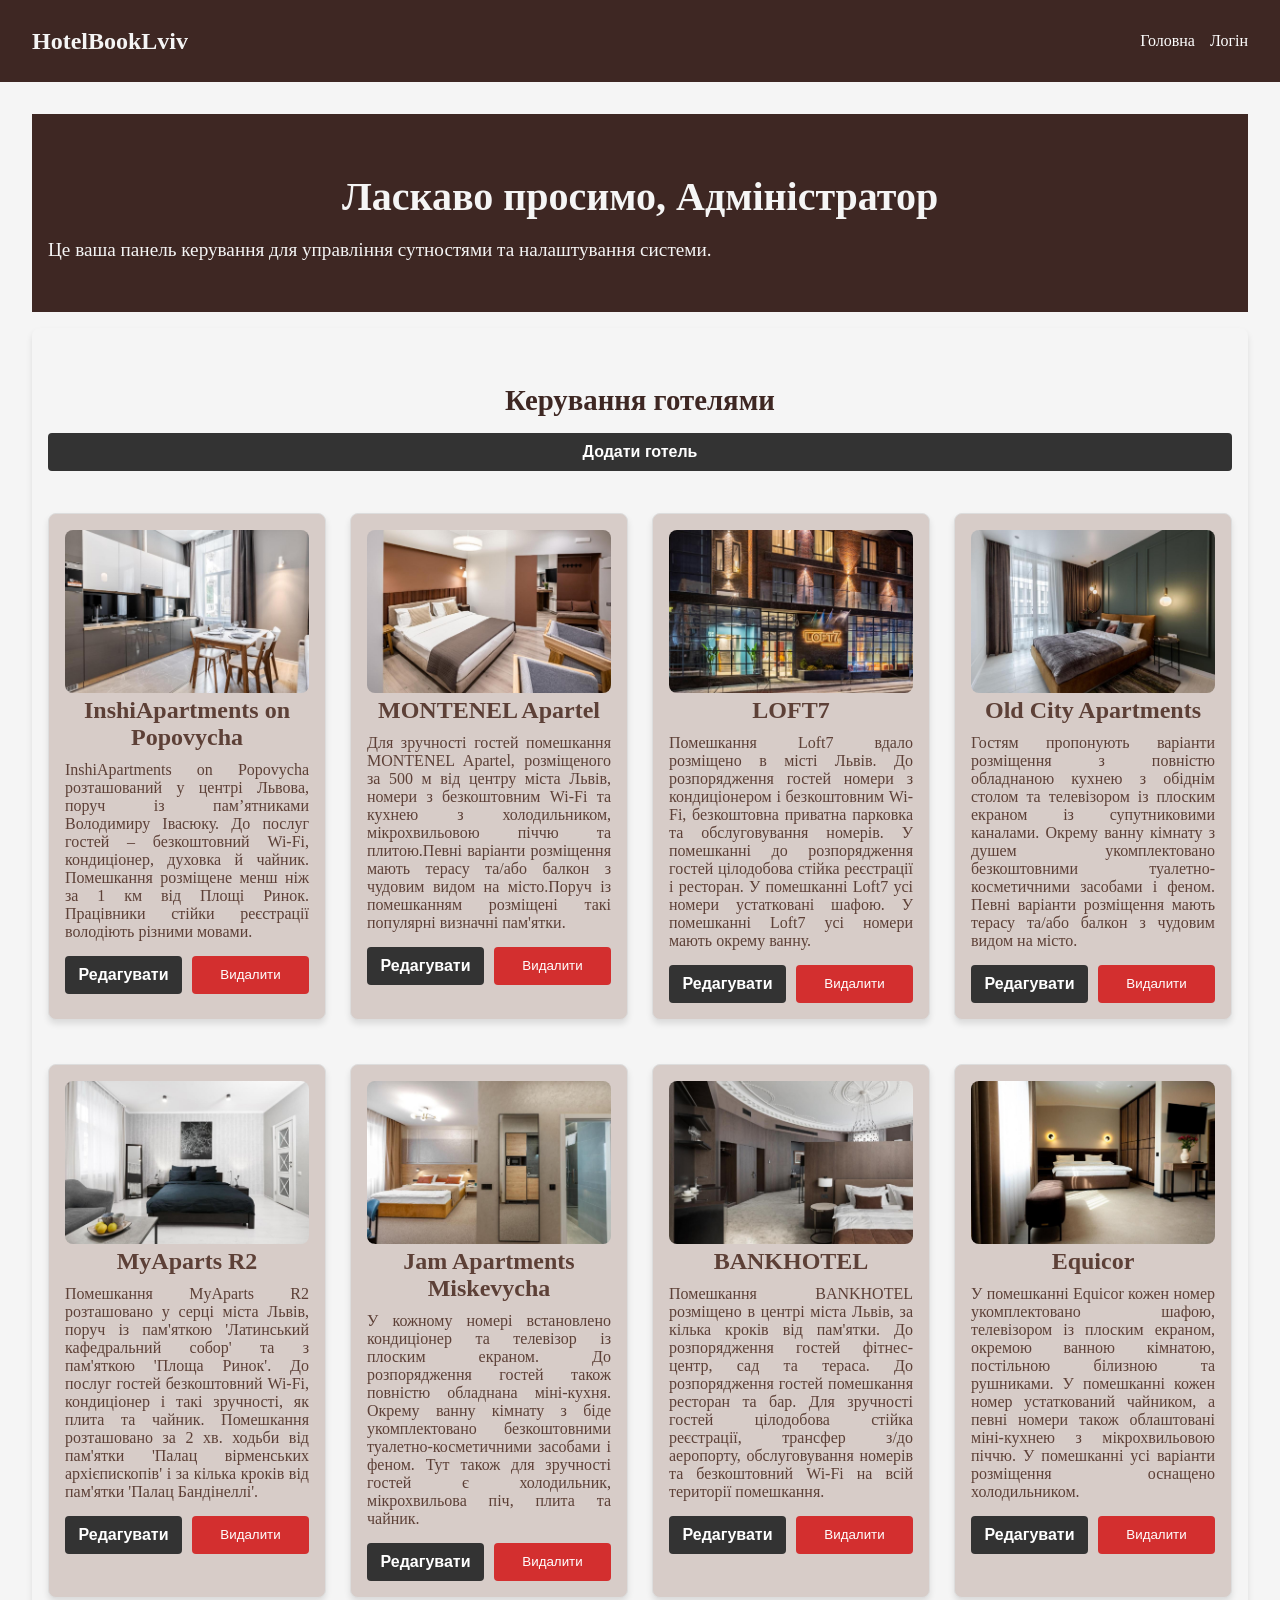
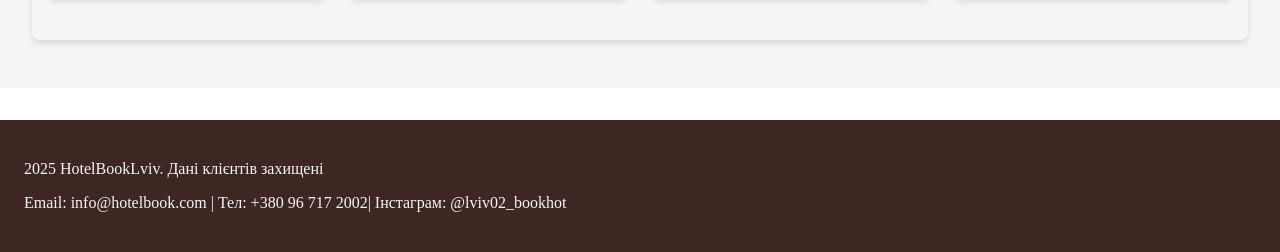
==== admin_page.html @ 31a4d0b1 "laba 3.1" ====
<!DOCTYPE html>
<html lang="uk">
<head>
    <meta charset="UTF-8">
    <meta name="viewport" content="width=device-width, initial-scale=1.0">
    <title>HotelbookLviv - Адмінпанель</title>
    <link rel="stylesheet" href="./style.css">
    <link rel="stylesheet" href="./admin_page/style.css">
</head>
<body>

<header id="navbar"></header>
<script src="./navbar.js"></script>


<main>
    <div class="admin-banner">
        <h1>Ласкаво просимо, Адміністратор</h1>
        <p>Це ваша панель керування для управління сутностями та налаштування системи.</p>
    </div>

    <div class="crud-section-wide">
        <h2>Керування готелями</h2>
        <button class="btn-primary add-hotel-btn">Додати готель</button>
        <div class="cards">
        </div>
    </div>
</main>
<script src="script.js"></script>
<script src="./admin_page/script.js"></script>

<footer>
    <p>2025 HotelBookLviv. Дані клієнтів захищені</p>
    <p>Email: info@hotelbook.com | Тел: +380 96 717 2002| Інстаграм: @lviv02_bookhot</p>
</footer>
</body>
</html>
---- style.css ----
body {
  margin: 0;
  font-family:'Garamond';
  color: #3E2723;
}

html, body {
  height: 100%;
  margin: 0;
  display: flex;
  flex-direction: column;
}

main {
  flex: 1;
  display: flex;
  flex-direction: column;
  justify-content: center;
  padding: 2rem;
  text-align: center;
  background: #F5F5F5;
}

header {
  display: flex;
  justify-content: space-between;
  align-items: center;
  padding: 1rem 2rem;
  background: #3E2723;
  color: #F5F5F5;
  position: sticky;
  top: 0;
  z-index: 1000;
}

h2 {
    font-family:'Popins';
    color:#3E2723;
    font-weight: bold;
}

p {
    text-align: justify;
    font-family:'Popins';
}
.logo {
  font-size: 1.5rem;
  font-weight: bold;
}

.nav-links {
  list-style: none;
  display: flex;
  gap: 1.5rem;
}

.nav-links li a {
  text-decoration: none;
  color: #F5F5F5;
  transition: color 0.3s ease;
}

.nav-links li a:hover {
  color: #FFB74D;
}

#burger {
  display: none;
  font-size: 2rem;
  cursor: pointer;
  color: #F5F5F5;
}

.cards {
  display: grid;
  gap: 1.5rem;
  grid-template-columns: repeat(4, 1fr);
  margin-top: 2rem;
}

.card {
  background: #D7CCC8;
  border-radius: 12px;
  padding: 1rem;
  box-shadow: 0 4px 8px rgba(0,0,0,0.1);
  transition: transform 0.3s;
  color: #5D4037;
}

.card:hover {
  transform: translateY(-5px);
}

.card img {
  max-width: 100%;
  border-radius: 8px;
}

.btn-primary {
  display: inline-block;
  padding: 10px 18px;
  background-color: #c69a6b;
  color: #fff;
  font-weight: 600;
  border-radius: 8px;
  text-decoration: none;
  transition: background .2s ease, transform .1s ease;
}

.btn-primary:hover {
  background-color: #a36f4f;
  transform: translateY(-2px);
}

.btn-primary:active {
  transform: translateY(0);
}

footer {
  background: #3E2723;
  color: #F5F5F5;
  text-align: center;
  padding: 1.5rem;
  margin-top: 2rem;
}

header .logo {
  font-size: 24px;
  font-weight: bold;
}

header .nav-links {
  list-style: none;
  display: flex;
  gap: 15px;
}

header .nav-links a {
  color: #fff;
  text-decoration: none;
}

header #burger {
  display: none;
  cursor: pointer;
}

.form input {
  width: 100%;
  max-width: 100%;
  box-sizing: border-box;
  padding: 10px;
  margin-bottom: 15px;
  border: 1px solid #ccc;
  border-radius: 4px;
  font-size: 14px;
}

.form-container {
  max-width: 400px;
  margin: 50px auto;
  padding: 20px;
  background: #fff;
  border-radius: 8px;
  box-sizing: border-box;
  box-shadow: 0 4px 6px rgba(0, 0, 0, 0.1);
}

.form-container h1 {
  text-align: center;
  margin-bottom: 20px;
  color: #333;
}

.form-tabs {
  display: flex;
  justify-content: space-around;
  margin-bottom: 20px;
}

.form-tabs button {
  flex: 1;
  padding: 10px;
  border: none;
  background: #f0f0f0;
  cursor: pointer;
  font-size: 16px;
  transition: background 0.3s;
}

.form-tabs button.active {
  background: #333;
  color: #fff;
}

.form {
  display: none;
}

.form.active {
  display: block;
}

.form label {
  display: block;
  margin-bottom: 5px;
  font-weight: bold;
}

.form input {
  width: 100%;
  padding: 10px;
  margin-bottom: 15px;
  border: 1px solid #ccc;
  border-radius: 4px;
  font-size: 14px;
}

.btn-primary {
  width: 100%;
  padding: 10px;
  background: #333;
  color: #fff;
  border: none;
  border-radius: 4px;
  cursor: pointer;
  font-size: 16px;
  transition: background 0.3s;
}

.btn-primary:hover {
  background: #555;
}

/* === PROFILE PAGE === */
.profile-main {
  padding: 2rem;
  background: #F5F5F5;
  min-height: calc(100vh - 160px);
}

/* Верхня частина профілю */
.profile-header {
  display: flex;
  align-items: center;
  justify-content: center;
  gap: 2rem;
  flex-wrap: wrap;
  background: #3E2723;
  color: #F5F5F5;
  padding: 2rem;
  border-radius: 12px;
  box-shadow: 0 4px 10px rgba(0,0,0,0.2);
}

.profile-avatar {
  width: 140px;
  height: 140px;
  border-radius: 50%;
  border: 4px solid #D7CCC8;
  object-fit: cover;
  box-shadow: 0 0 10px rgba(255,255,255,0.3);
}

.profile-info {
  max-width: 400px;
  text-align: center;
}

.profile-info h1 {
  margin: 0.5rem 0;
  font-size: 2rem;
}

.user-email {
  font-style: italic;
  color: #D7CCC8;
  margin-bottom: 0.5rem;
}

.reg-date {
  font-size: 1rem;
  margin-bottom: 1rem;
}

/* Карточки нижче */
.profile-cards {
  display: grid;
  grid-template-columns: repeat(auto-fit, minmax(280px, 1fr));
  gap: 1.5rem;
  margin-top: 2rem;
}

.profile-cards .card {
  background: #fff;
  border-radius: 12px;
  box-shadow: 0 4px 6px rgba(0,0,0,0.1);
  padding: 1.5rem;
  text-align: left;
  transition: transform 0.2s ease, box-shadow 0.3s ease;
}

.profile-cards .card:hover {
  transform: translateY(-5px);
  box-shadow: 0 6px 10px rgba(0,0,0,0.15);
}

.profile-cards h2 {
  color: #3E2723;
  margin-bottom: 1rem;
  font-size: 1.4rem;
}

.profile-cards ul {
  list-style: none;
  padding: 0;
  margin: 0;
}

.profile-cards li {
  background: #D7CCC8;
  margin-bottom: 8px;
  padding: 10px;
  border-radius: 6px;
  color: #3E2723;
  font-size: 1rem;
  display: flex;
  justify-content: space-between;
  align-items: center;
}

.profile-cards li span {
  font-style: italic;
  color: #5D4037;
  font-size: 0.95rem;
}

/* Кнопки */
.profile-cards .btn-primary {
  width: 100%;
  margin-top: 1rem;
}

@media (max-width: 768px) {
  .profile-header {
    flex-direction: column;
    text-align: center;
  }

  .profile-avatar {
    width: 120px;
    height: 120px;
  }

  .profile-info h1 {
    font-size: 1.6rem;
  }

  .profile-cards {
    grid-template-columns: 1fr;
  }
}

.hidden {
  display: none;
}

.edit-form {
  background: #fff;
  padding: 1.5rem;
  border-radius: 10px;
  box-shadow: 0 4px 8px rgba(0,0,0,0.1);
  display: flex;
  flex-direction: column;
  gap: 1rem;
  max-width: 350px;
  width: 100%;
  margin: 1rem auto;
}

.edit-form label {
  font-weight: bold;
  color: #3E2723;
  text-align: left;
}

.edit-form input {
  padding: 10px;
  border: 1px solid #ccc;
  border-radius: 6px;
  font-size: 1rem;
}

.edit-actions {
  display: flex;
  gap: 10px;
  justify-content: center;
}

.edit-actions .btn-primary,
.edit-actions .btn-danger {
  flex: 1;
  padding: 10px;
}






.crud-section table {
  width: 100%;
  border-collapse: collapse;
  margin-top: 20px;
}

.crud-section table th, .crud-section table td {
  border: 1px solid #ccc;
  padding: 10px;
  text-align: center;
}

.crud-section table th {
  background: #3E2723;
  color: #fff;
}

.btn-danger {
  padding: 10px;
  background: #d32f2f;
  color: #fff;
  border: none;
  border-radius: 4px;
  cursor: pointer;
}

.btn-danger:hover {
  background: #b71c1c;
}

.profile-banner {
  background: #3E2723;
  color: #F5F5F5;
  text-align: center;
  padding: 2rem 1rem;
}

.profile-banner h1 {
  font-size: 2.5rem;
  margin-bottom: 0.5rem;
}

.profile-banner p {
  font-size: 1.2rem;
}

.profile-info-wide, .user-actions-wide, .upcoming-bookings-wide {
  padding: 2rem 1rem;
  margin: 1rem 0;
  background: #F5F5F5;
  border-radius: 8px;
  box-shadow: 0 4px 6px rgba(0, 0, 0, 0.1);
}

.profile-info-wide h2, .user-actions-wide h2, .upcoming-bookings-wide h2 {
  font-size: 1.8rem;
  margin-bottom: 1rem;
  color: #3E2723;
}

.profile-details p {
  font-size: 1.2rem;
  margin: 0.5rem 0;
}

.user-actions-wide ul, .upcoming-bookings-wide ul {
  list-style: none;
  padding: 0;
}

.user-actions-wide ul li, .upcoming-bookings-wide ul li {
  background: #D7CCC8;
  margin-bottom: 10px;
  padding: 10px;
  border-radius: 4px;
  font-size: 1.1rem;
}

.admin-banner {
  background: #3E2723;
  color: #F5F5F5;
  text-align: center;
  padding: 2rem 1rem;
}

.admin-banner h1 {
  font-size: 2.5rem;
  margin-bottom: 0.5rem;
}

.admin-banner p {
  font-size: 1.2rem;
}

.crud-section-wide {
  padding: 2rem 1rem;
  margin: 1rem 0;
  background: #F5F5F5;
  border-radius: 8px;
  box-shadow: 0 4px 6px rgba(0, 0, 0, 0.1);
}

.crud-section-wide h2 {
  font-size: 1.8rem;
  margin-bottom: 1rem;
  color: #3E2723;
}

.entity-cards {
  display: grid;
  gap: 1.5rem;
  grid-template-columns: repeat(3, 1fr);
}

.card {
  background: #D7CCC8;
  border-radius: 12px;
  padding: 1rem;
  box-shadow: 0 4px 8px rgba(0, 0, 0, 0.1);
  transition: transform 0.3s;
  color: #5D4037;
}

.card:hover {
  transform: translateY(-5px);
}

.card h3 {
  margin: 0 0 10px;
  font-size: 1.5rem;
}

.card p {
  font-size: 1rem;
  margin: 0 0 15px;
}

.card-actions {
  display: flex;
  gap: 10px;
}

.card-actions .btn-primary, .card-actions .btn-danger {
  flex: 1;
}

.card img, .card img {
  max-width: 100%;
  height: auto;
  border-radius: 8px;
  object-fit: cover;
}

.card, .card {
  max-width: 300px;
  margin: 10px auto;
  text-align: center;
  box-shadow: 0 4px 6px rgba(0, 0, 0, 0.1);
  border: 1px solid #ddd;
  border-radius: 8px;
  overflow: hidden;
}

@media (max-width: 768px) {
  .entity-cards {
    grid-template-columns: repeat(1, 1fr);
  }

  .admin-banner h1 {
    font-size: 2rem;
  }

  .admin-banner p {
    font-size: 1rem;
  }

  .card, .card {
    max-width: 90%;
  }

  .profile-banner h1 {
    font-size: 2rem;
  }

  .profile-banner p {
    font-size: 1rem;
  }

  .profile-info-wide, .user-actions-wide, .upcoming-bookings-wide {
    padding: 1.5rem 1rem;
  }

  .form-container {
    margin: 20px;
    padding: 15px;
  }

  header .nav-links {
    display: none;
  }

  header #burger {
    display: block;
  }

  .nav-links {
    display: none;
    flex-direction: column;
    background: #5D4037;
    position: absolute;
    top: 60px;
    right: 0;
    width: 200px;
    padding: 1rem;
  }

  .nav-links.active {
    display: flex;
  }

  #burger {
    display: block;
  }

  .cards {
    grid-template-columns: repeat(2, 1fr);
  }
}
---- admin_page/style.css ----
.modal-overlay {
    position: fixed;
    top: 0;
    left: 0;
    width: 100%;
    height: 100%;
    background: rgba(0,0,0,0.5);
    display: flex;
    justify-content: center;
    align-items: center;
    z-index: 9999;
    opacity: 0;
    pointer-events: none;
    transition: opacity 0.3s ease;
}

.modal-overlay.active {
    opacity: 1;
    pointer-events: all;
}

.form-container {
    background: #fff;
    padding: 25px 30px;
    border-radius: 12px;
    box-shadow: 0 8px 20px rgba(0,0,0,0.3);
    max-width: 400px;
    width: 90%;
    position: relative;
    transform: scale(0.9);
    transition: transform 0.3s ease;
}

.modal-overlay.active .form-container {
    transform: scale(1);
}

/* Поля форми */
.form-container label {
    display: block;
    font-weight: 600;
    margin-top: 15px;
}

.form-container input[type="text"],
.form-container textarea,
.form-container input[type="file"] {
    width: 100%;
    padding: 8px 10px;
    margin-top: 5px;
    border: 1px solid #ccc;
    border-radius: 6px;
    font-size: 14px;
    box-sizing: border-box;
}

.form-container textarea {
    resize: vertical;
}

.form-container button {
    padding: 8px 15px;
    border: none;
    border-radius: 6px;
    cursor: pointer;
    font-weight: 600;
    margin-right: 10px;
}

.form-container .btn-primary {
    background-color: #333;
    color: white;
}

.form-container .btn-danger {
    background-color: #f44336;
    color: white;
}

.form-container img {
    max-width: 100px;
    display: block;
    margin: 10px 0;
}
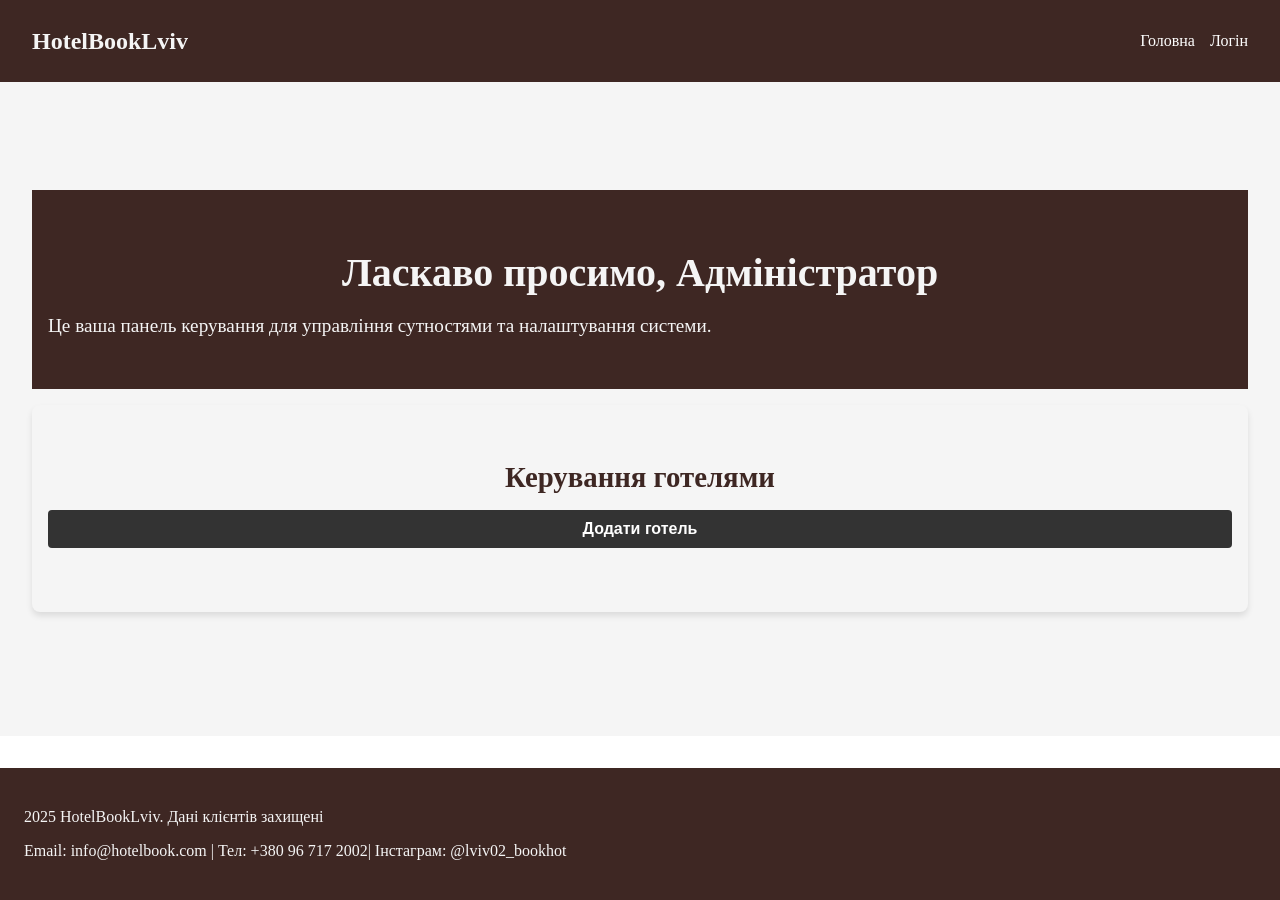
==== commit 88148708: "fixe dconflicts" ====
--- a/admin_page.html
+++ b/admin_page.html
@@ -10,7 +10,8 @@
 <body>
 
 <header id="navbar"></header>
-<script src="./navbar.js"></script>
+<script type="module" src="navbar.js"></script>
+
 
 
 <main>
@@ -26,8 +27,7 @@
         </div>
     </div>
 </main>
-<script src="script.js"></script>
-<script src="./admin_page/script.js"></script>
+<script type="module" src="./admin_page/script.js"></script>
 
 <footer>
     <p>2025 HotelBookLviv. Дані клієнтів захищені</p>
--- a/style.css
+++ b/style.css
@@ -272,7 +272,7 @@
   font-size: 2rem;
 }
 
-.user-email {
+.user-email, .user-phone {
   font-style: italic;
   color: #D7CCC8;
   margin-bottom: 0.5rem;
